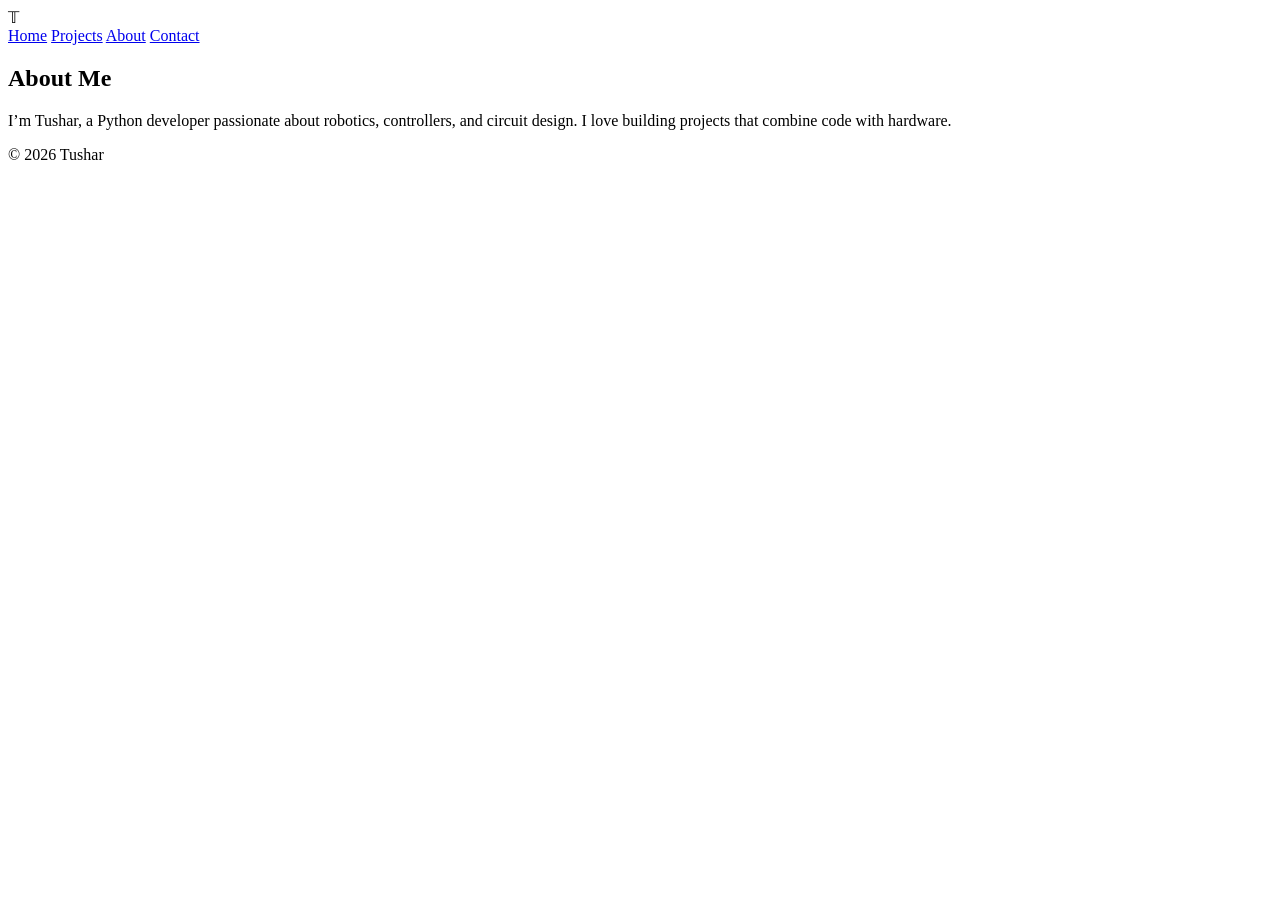
==== about.html @ 2319d920 "Update about.html" ====
<!DOCTYPE html>
<html lang="en">
<head>
  <meta charset="UTF-8">
  <title>About | Tushar</title>
  <link rel="stylesheet" href="style.css">
</head>
<body>
  <header>
    <div class="logo">𝕋</div>
    <nav>
      <a href="index.html">Home</a>
      <a href="projects.html">Projects</a>
      <a href="about.html">About</a>
      <a href="contact.html">Contact</a>
    </nav>
  </header>

  <section class="content">
    <h2>About Me</h2>
    <p>I’m Tushar, a Python developer passionate about robotics, controllers, and circuit design. 
       I love building projects that combine code with hardware.</p>
  </section>

  <footer>
    <p>© 2026 Tushar</p>
  </footer>
</body>
</html>
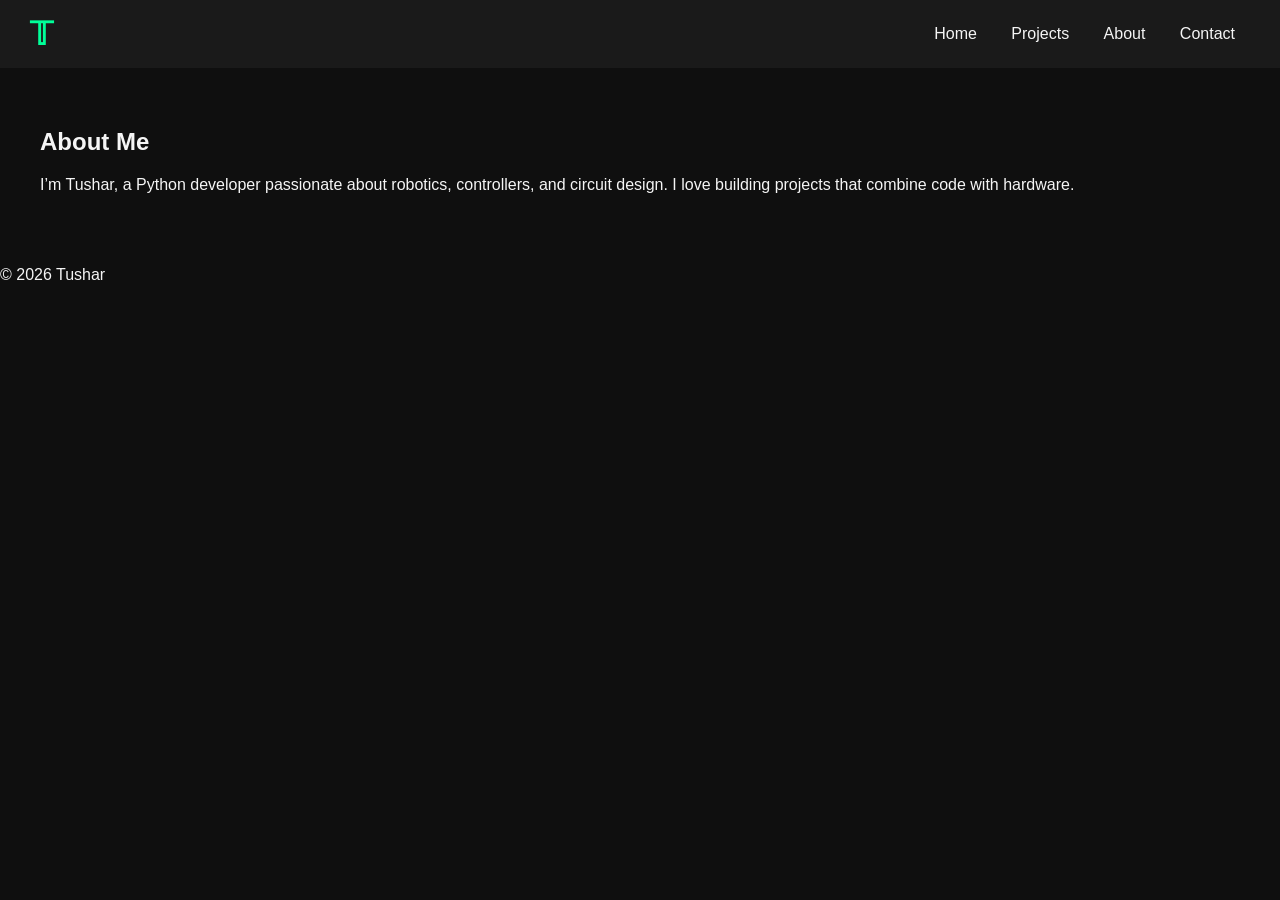
==== commit 46314d0d: "Update about.html" ====
--- a/about.html
+++ b/about.html
@@ -4,6 +4,7 @@
   <meta charset="UTF-8">
   <title>About | Tushar</title>
   <link rel="stylesheet" href="style.css">
+  <meta name="viewport" content="width=device-width, initial-scale=1.0">
 </head>
 <body>
   <header>
--- a/style.css
+++ b/style.css
@@ -0,0 +1,121 @@
+body {
+  margin: 0;
+  font-family: 'Segoe UI', sans-serif;
+  background: #0f0f0f;
+  color: #f5f5f5;
+}
+
+header {
+  display: flex;
+  justify-content: space-between;
+  align-items: center;
+  background: #1a1a1a;
+  padding: 15px 30px;
+}
+
+.logo {
+  font-size: 32px;
+  font-weight: bold;
+  color: #00ff99;
+}
+
+nav a {
+  margin: 0 15px;
+  text-decoration: none;
+  color: #f5f5f5;
+  transition: color 0.3s;
+}
+
+nav a:hover {
+  color: #00ff99;
+}
+
+.hero {
+  text-align: center;
+  padding: 100px 20px;
+}
+
+.hero h1 {
+  font-size: 48px;
+  color: #00ff99;
+}
+
+.btn {
+  display: inline-block;
+  margin-top: 20px;
+  padding: 12px 25px;
+  background: #00ff99;
+  color: #0f0f0f;
+  text-decoration: none;
+  border-radius: 5px;
+  font-weight: bold;
+}
+
+.content {
+  padding: 40px;
+}
+
+pre {
+  background: #1a1a1a;
+  padding: 15px;
+  border-radius: 5px;
+  overflow-x: auto;
+}
+body {
+  margin: 0;
+  font-family: 'Segoe UI', sans-serif;
+  background: #0f0f0f;
+  color: #f5f5f5;
+}
+
+header {
+  display: flex;
+  justify-content: space-between;
+  align-items: center;
+  background: #1a1a1a;
+  padding: 15px 30px;
+}
+
+nav a {
+  margin: 0 15px;
+  text-decoration: none;
+  color: #f5f5f5;
+  transition: color 0.3s;
+}
+
+nav a:hover {
+  color: #00ff99;
+}
+
+.hero {
+  text-align: center;
+  padding: 100px 20px;
+  background: linear-gradient(135deg, #00ff99, #0066ff);
+  color: #0f0f0f;
+}
+
+.btn {
+  display: inline-block;
+  margin-top: 20px;
+  padding: 12px 25px;
+  background: #0f0f0f;
+  color: #00ff99;
+  text-decoration: none;
+  border-radius: 5px;
+  font-weight: bold;
+  transition: background 0.3s;
+}
+
+.btn:hover {
+  background: #00ff99;
+  color: #0f0f0f;
+}
+@media (max-width: 768px) {
+  nav a {
+    display: block;
+    margin: 10px 0;
+  }
+  header {
+    flex-direction: column;
+  }
+}
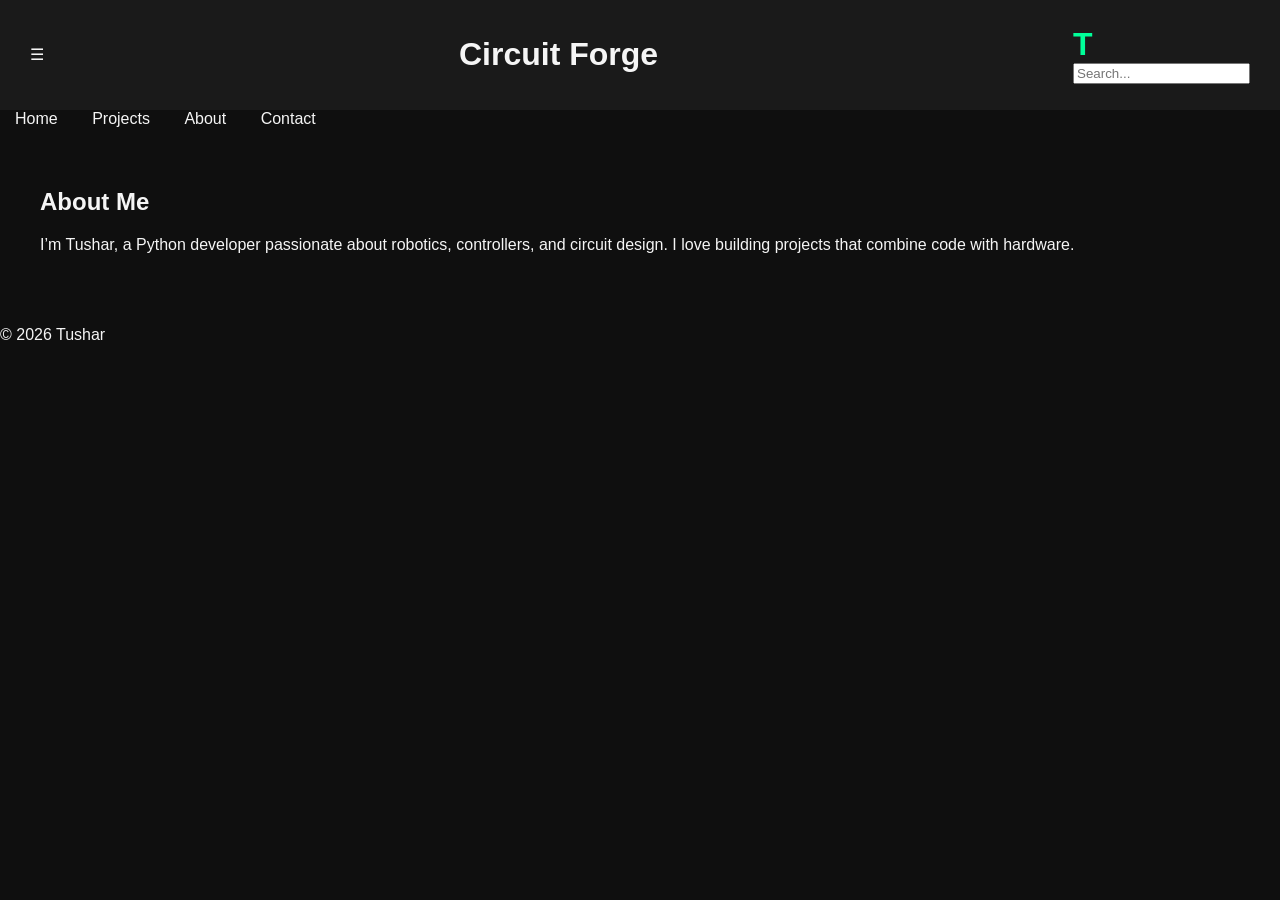
==== commit cfa53c8e: "Update about.html" ====
--- a/about.html
+++ b/about.html
@@ -7,15 +7,28 @@
   <meta name="viewport" content="width=device-width, initial-scale=1.0">
 </head>
 <body>
-  <header>
-    <div class="logo">𝕋</div>
-    <nav>
-      <a href="index.html">Home</a>
-      <a href="projects.html">Projects</a>
-      <a href="about.html">About</a>
-      <a href="contact.html">Contact</a>
-    </nav>
-  </header>
+  <header class="main-header">
+  <!-- Left side: Hamburger menu -->
+  <div class="menu-icon" onclick="toggleMenu()">☰</div>
+
+  <!-- Center: Website name -->
+  <h1 class="site-title">Circuit Forge</h1>
+
+  <!-- Right side: Logo + Search -->
+  <div class="header-right">
+    <div class="logo">T</div>
+    <input type="text" placeholder="Search..." class="search-box">
+  </div>
+</header>
+
+<!-- Hidden nav links (appear when ☰ clicked) -->
+<nav id="nav-links" class="hidden">
+  <a href="index.html">Home</a>
+  <a href="projects.html">Projects</a>
+  <a href="about.html">About</a>
+  <a href="contact.html">Contact</a>
+</nav>
+
 
   <section class="content">
     <h2>About Me</h2>
--- a/style.css
+++ b/style.css
@@ -119,3 +119,37 @@
     flex-direction: column;
   }
 }
+/* Default desktop styles (already in your CSS) */
+
+/* Mobile portrait styles */
+@media (max-width: 768px) {
+  header {
+    flex-direction: column;
+    align-items: center;
+  }
+
+  nav {
+    display: flex;
+    flex-direction: column;
+    margin-top: 10px;
+  }
+
+  nav a {
+    margin: 8px 0;
+    font-size: 18px;
+  }
+
+  .logo {
+    margin-bottom: 10px;
+  }
+
+  main {
+    text-align: center;
+    padding: 20px;
+  }
+
+  .card {
+    width: 100%;
+    margin-bottom: 20px;
+  }
+}
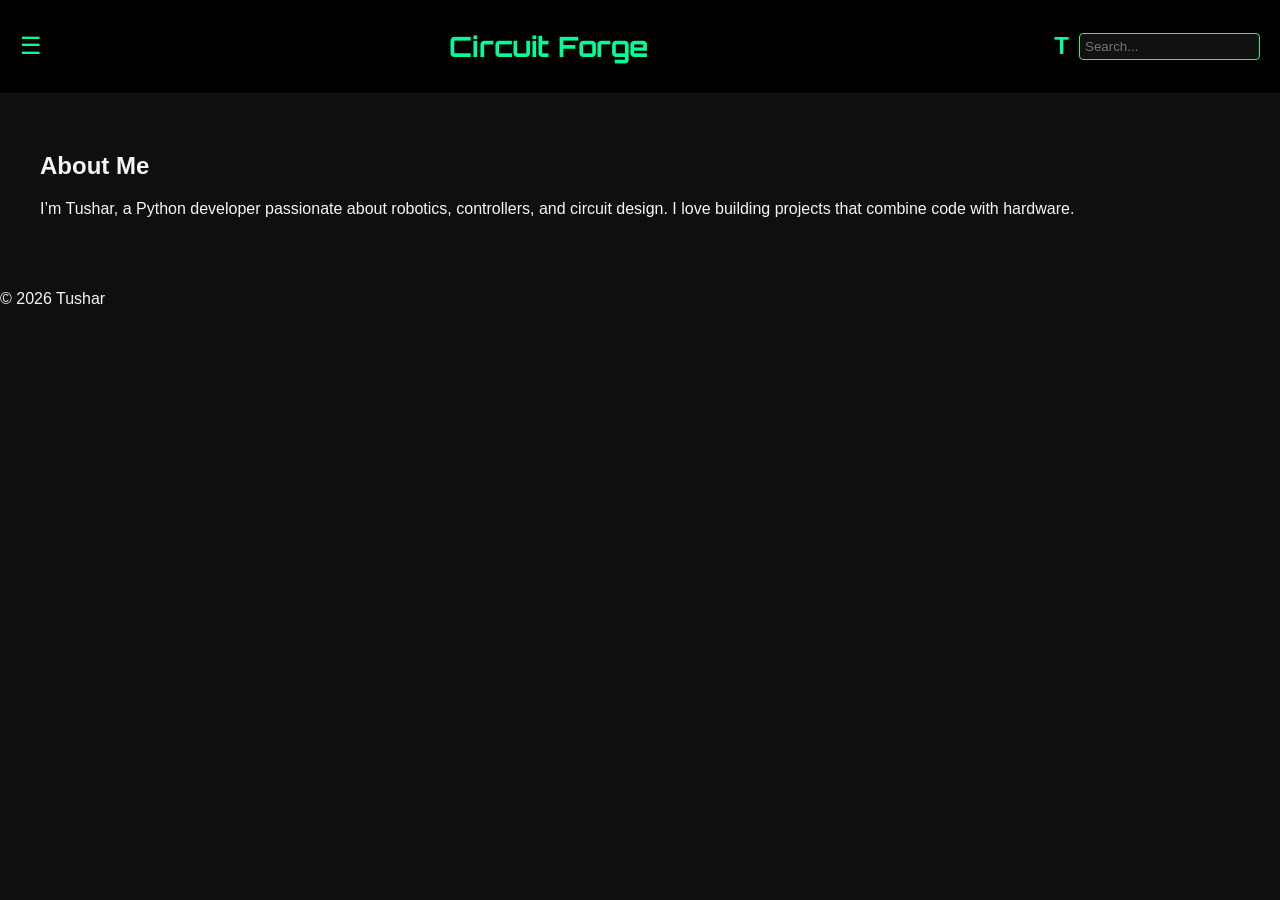
==== commit 02b3c089: "Update about.html" ====
--- a/about.html
+++ b/about.html
@@ -1,6 +1,8 @@
 <!DOCTYPE html>
 <html lang="en">
 <head>
+  <link href="https://fonts.googleapis.com/css2?family=Orbitron:wght@700&display=swap" rel="stylesheet">
+
   <meta charset="UTF-8">
   <title>About | Tushar</title>
   <link rel="stylesheet" href="style.css">
@@ -39,5 +41,12 @@
   <footer>
     <p>© 2026 Tushar</p>
   </footer>
+  <script>
+function toggleMenu() {
+  const nav = document.getElementById("nav-links");
+  nav.classList.toggle("hidden");
+}
+</script>
+
 </body>
 </html>
--- a/style.css
+++ b/style.css
@@ -153,3 +153,64 @@
     margin-bottom: 20px;
   }
 }
+.main-header {
+  display: flex;
+  justify-content: space-between;
+  align-items: center;
+  background: #000;
+  color: #00ff99;
+  padding: 10px 20px;
+}
+
+.menu-icon {
+  font-size: 24px;
+  cursor: pointer;
+}
+
+.site-title {
+  font-family: 'Orbitron', sans-serif;
+  font-size: 28px;
+  font-weight: bold;
+  text-align: center;
+  flex-grow: 1;
+}
+
+.header-right {
+  display: flex;
+  align-items: center;
+}
+
+.logo {
+  font-size: 24px;
+  font-weight: bold;
+  margin-right: 10px;
+}
+
+.search-box {
+  padding: 5px;
+  border-radius: 4px;
+  border: 1px solid #00ff99;
+  background: #111;
+  color: #fff;
+}
+
+nav {
+  background: #111;
+  text-align: left;
+  padding: 10px;
+}
+
+nav a {
+  display: block;
+  padding: 8px;
+  color: #00ff99;
+  text-decoration: none;
+}
+
+nav a:hover {
+  background: #222;
+}
+
+.hidden {
+  display: none;
+}
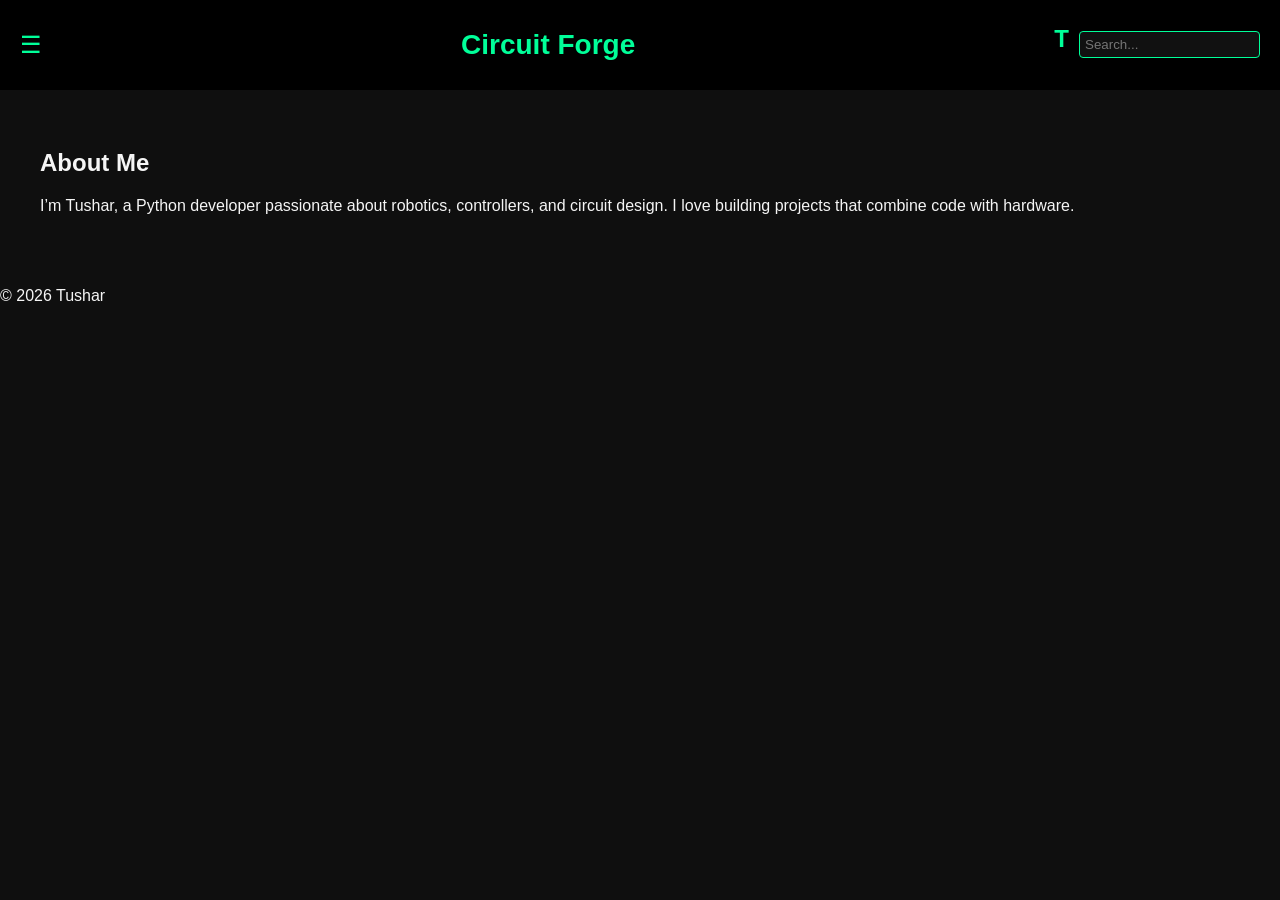
==== commit 84aed073: "Add favicon to about.html Added favicon link to the head section." ====
--- a/about.html
+++ b/about.html
@@ -2,7 +2,7 @@
 <html lang="en">
 <head>
   <link href="https://fonts.googleapis.com/css2?family=Orbitron:wght@700&display=swap" rel="stylesheet">
-
+  <link rel="icon" type="image/png" href="logo.png">
   <meta charset="UTF-8">
   <title>About | Tushar</title>
   <link rel="stylesheet" href="style.css">
@@ -47,6 +47,18 @@
   nav.classList.toggle("hidden");
 }
 </script>
+<script>
+  // Run when user presses Enter in the search box
+  document.querySelector(".search-box").addEventListener("keypress", function(e) {
+    if (e.key === "Enter") {
+      const query = e.target.value.trim();
+      if (query) {
+        // Redirect to Bing search with your site + query
+        window.location.href = "https://www.bing.com/search?q=site:sethgotushar.github.io " + encodeURIComponent(query);
+      }
+    }
+  });
+</script>
 
 </body>
 </html>
--- a/style.css
+++ b/style.css
@@ -110,6 +110,12 @@
   background: #00ff99;
   color: #0f0f0f;
 }
+.logo {
+  height: 40px;
+  margin-right: 15px;
+}.logo {
+  height: 40px;
+}
 @media (max-width: 768px) {
   nav a {
     display: block;
@@ -153,7 +159,7 @@
     margin-bottom: 20px;
   }
 }
-.main-header {
+header {
   display: flex;
   justify-content: space-between;
   align-items: center;
@@ -168,7 +174,7 @@
 }
 
 .site-title {
-  font-family: 'Orbitron', sans-serif;
+  font-family: 'Segoe UI', sans-serif;
   font-size: 28px;
   font-weight: bold;
   text-align: center;
@@ -214,3 +220,37 @@
 .hidden {
   display: none;
 }
+.contact-section {
+  background: #000;
+  color: #00ff99;
+  text-align: center;
+  padding: 40px 20px;
+}
+
+.contact-section h2 {
+  font-size: 28px;
+  margin-bottom: 20px;
+}
+
+.profile-photo {
+  width: 120px;
+  height: 120px;
+  border-radius: 50%; /* makes it round */
+  border: 3px solid #00ff99;
+  margin-bottom: 20px;
+}
+
+.contact-details p {
+  font-size: 18px;
+  margin: 10px 0;
+}
+
+.contact-details a {
+  color: #00ff99;
+  text-decoration: none;
+}
+
+.contact-details a:hover {
+  text-decoration: underline;
+}
+
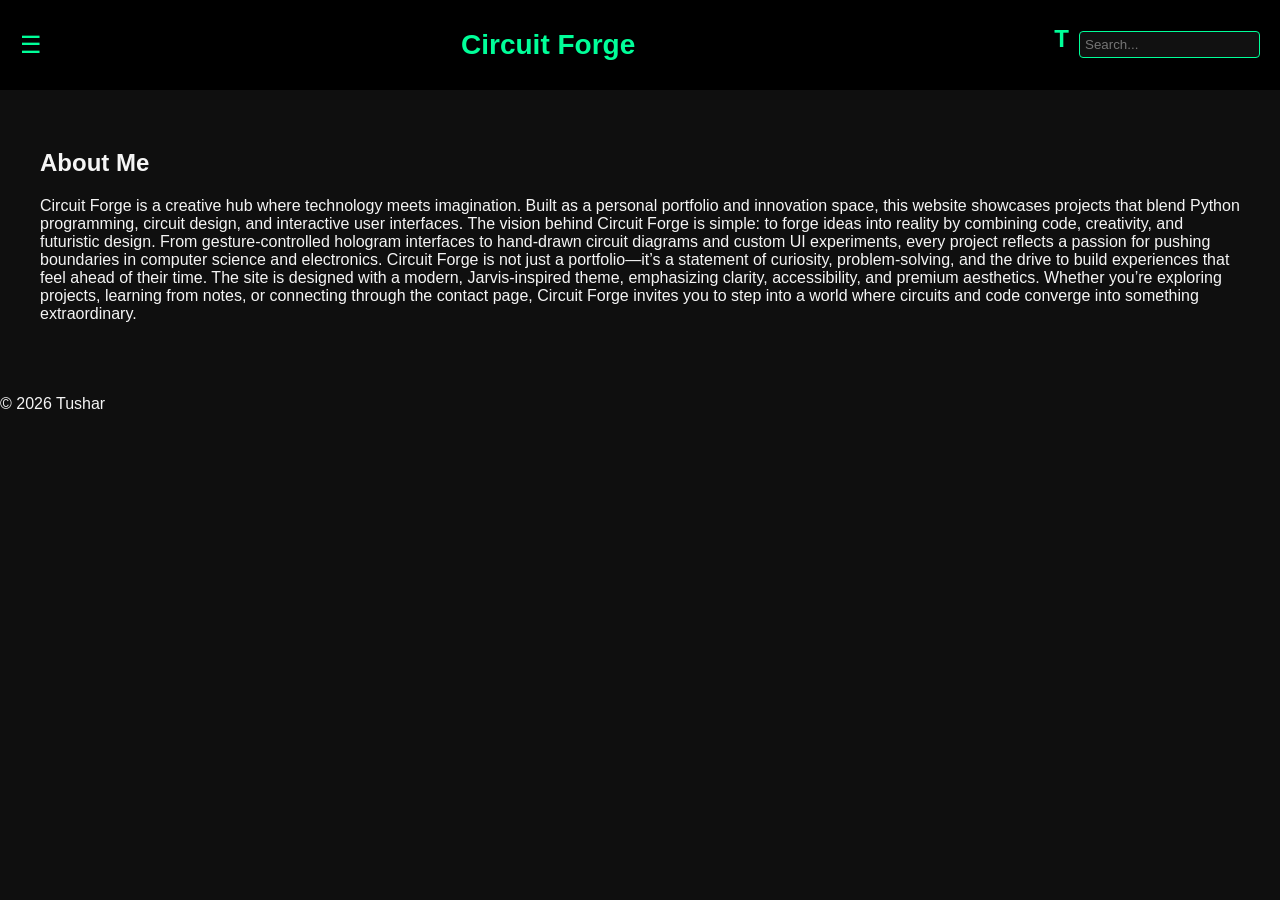
==== commit adc1a708: "Update about.html" ====
--- a/about.html
+++ b/about.html
@@ -34,8 +34,11 @@
 
   <section class="content">
     <h2>About Me</h2>
-    <p>I’m Tushar, a Python developer passionate about robotics, controllers, and circuit design. 
-       I love building projects that combine code with hardware.</p>
+    <p>Circuit Forge is a creative hub where technology meets imagination. Built as a personal portfolio and innovation space, this website showcases projects that blend Python programming, circuit design, and interactive user interfaces. The vision behind Circuit Forge is simple: to forge ideas into reality by combining code, creativity, and futuristic design.
+
+From gesture‑controlled hologram interfaces to hand‑drawn circuit diagrams and custom UI experiments, every project reflects a passion for pushing boundaries in computer science and electronics. Circuit Forge is not just a portfolio—it’s a statement of curiosity, problem‑solving, and the drive to build experiences that feel ahead of their time.
+
+The site is designed with a modern, Jarvis‑inspired theme, emphasizing clarity, accessibility, and premium aesthetics. Whether you’re exploring projects, learning from notes, or connecting through the contact page, Circuit Forge invites you to step into a world where circuits and code converge into something extraordinary.</p>
   </section>
 
   <footer>
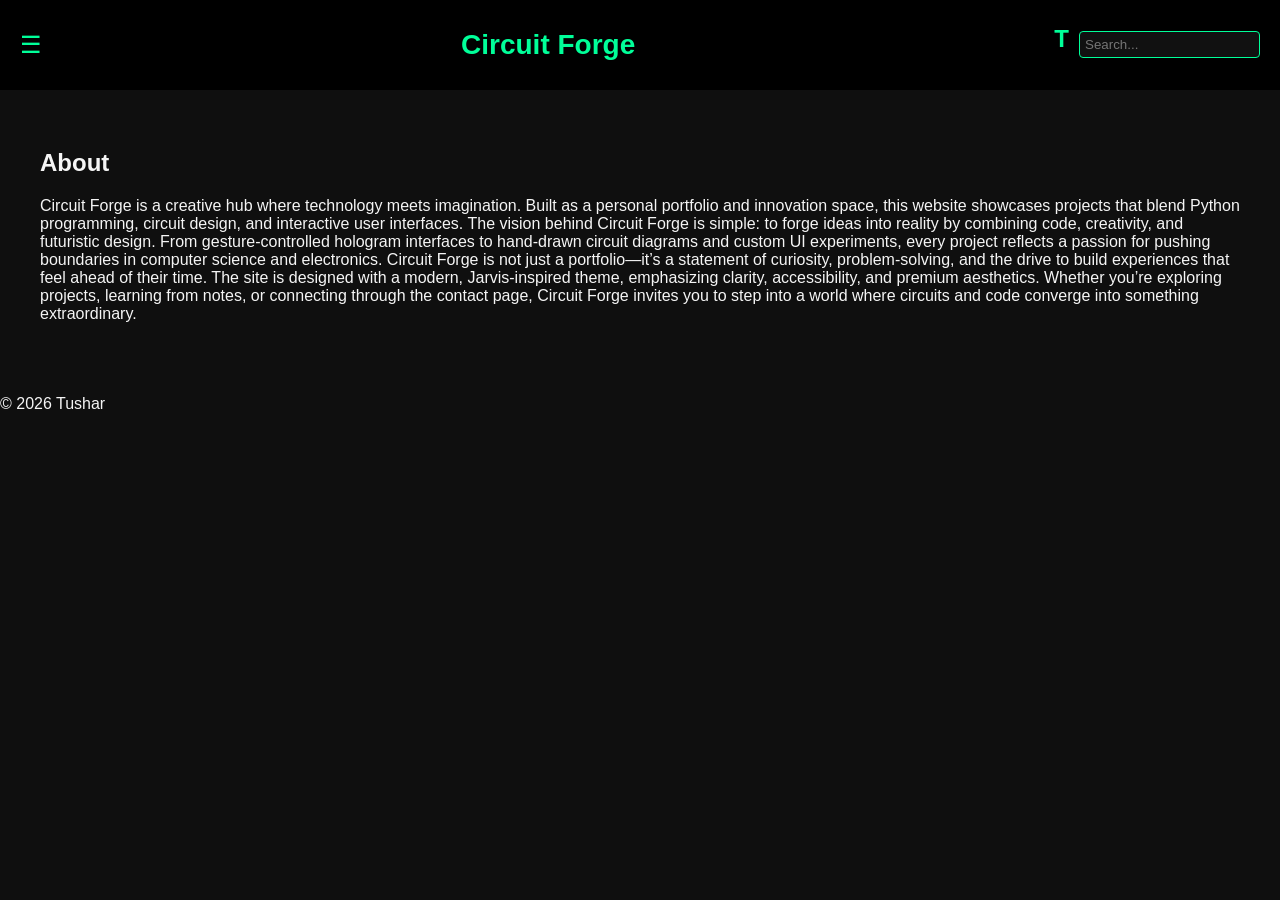
==== commit 6161922c: "Update about.html" ====
--- a/about.html
+++ b/about.html
@@ -33,7 +33,7 @@
 
 
   <section class="content">
-    <h2>About Me</h2>
+    <h2>About</h2>
     <p>Circuit Forge is a creative hub where technology meets imagination. Built as a personal portfolio and innovation space, this website showcases projects that blend Python programming, circuit design, and interactive user interfaces. The vision behind Circuit Forge is simple: to forge ideas into reality by combining code, creativity, and futuristic design.
 
 From gesture‑controlled hologram interfaces to hand‑drawn circuit diagrams and custom UI experiments, every project reflects a passion for pushing boundaries in computer science and electronics. Circuit Forge is not just a portfolio—it’s a statement of curiosity, problem‑solving, and the drive to build experiences that feel ahead of their time.
